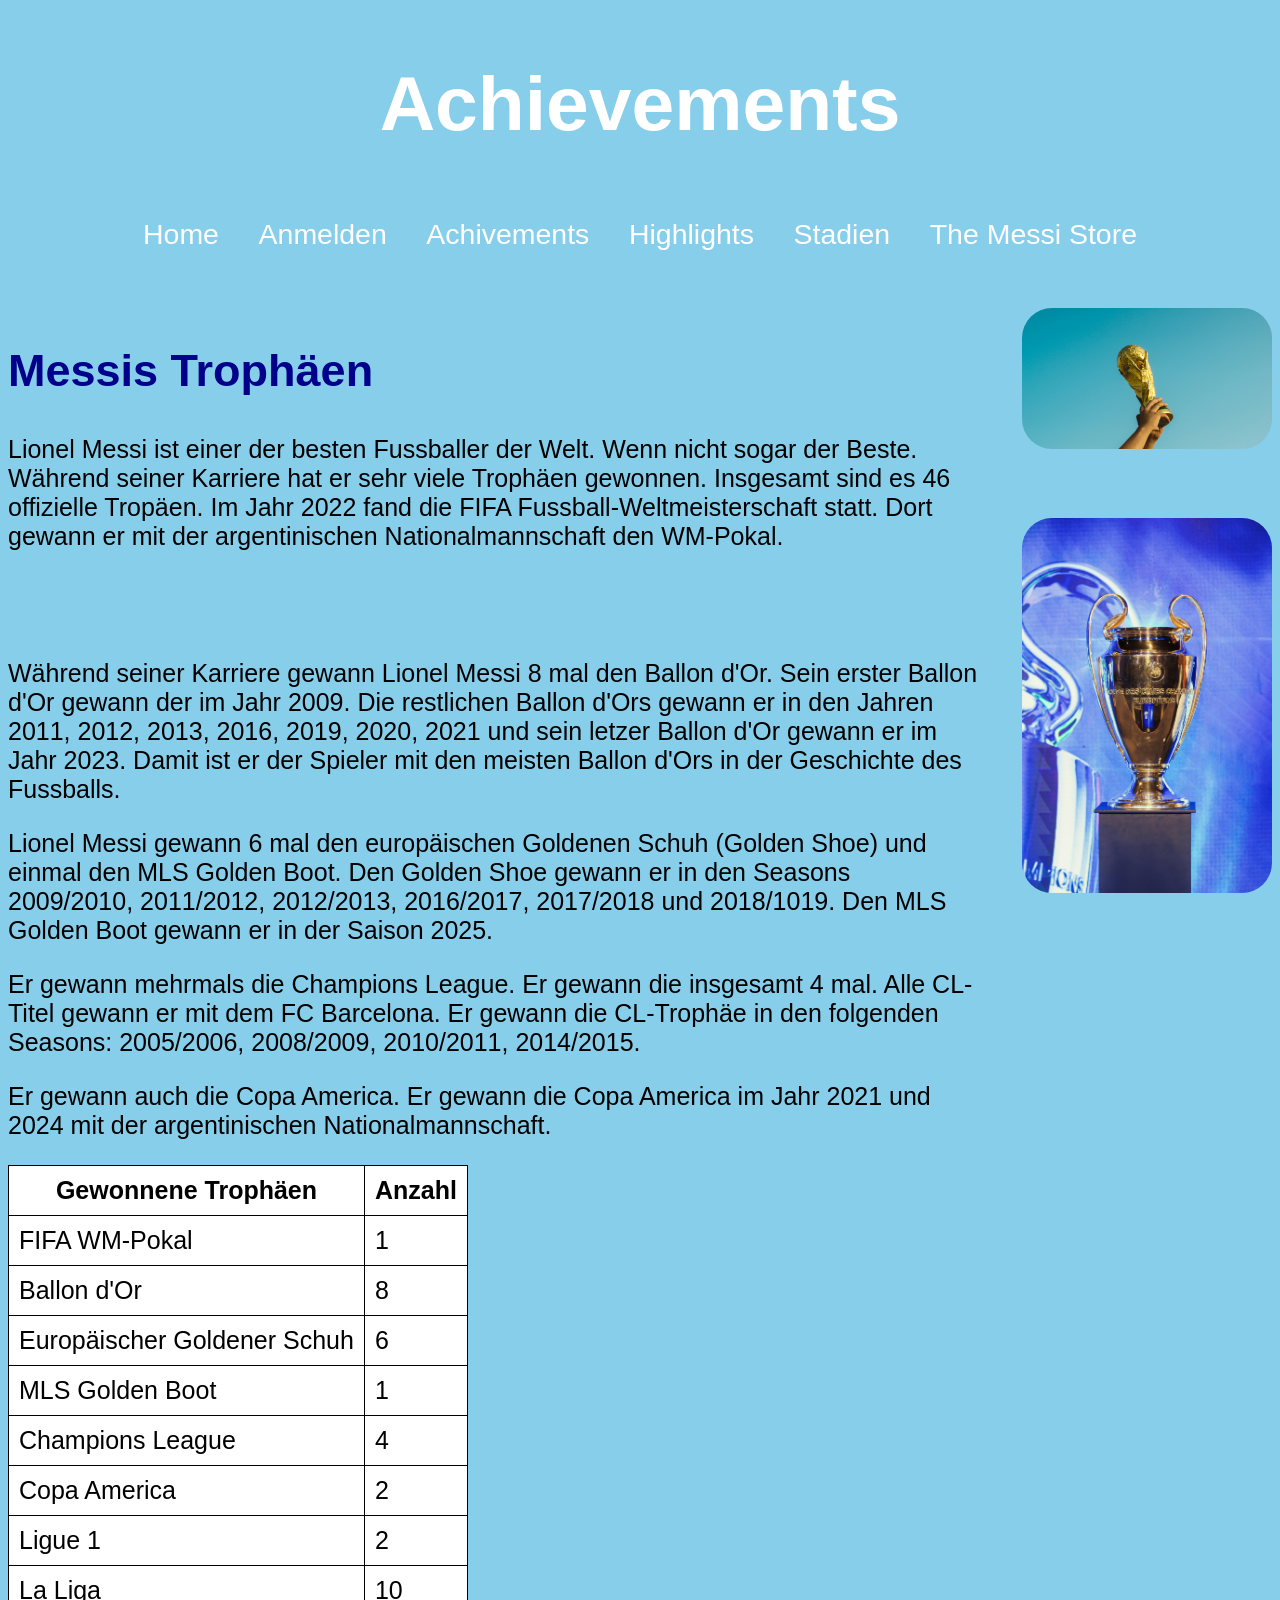
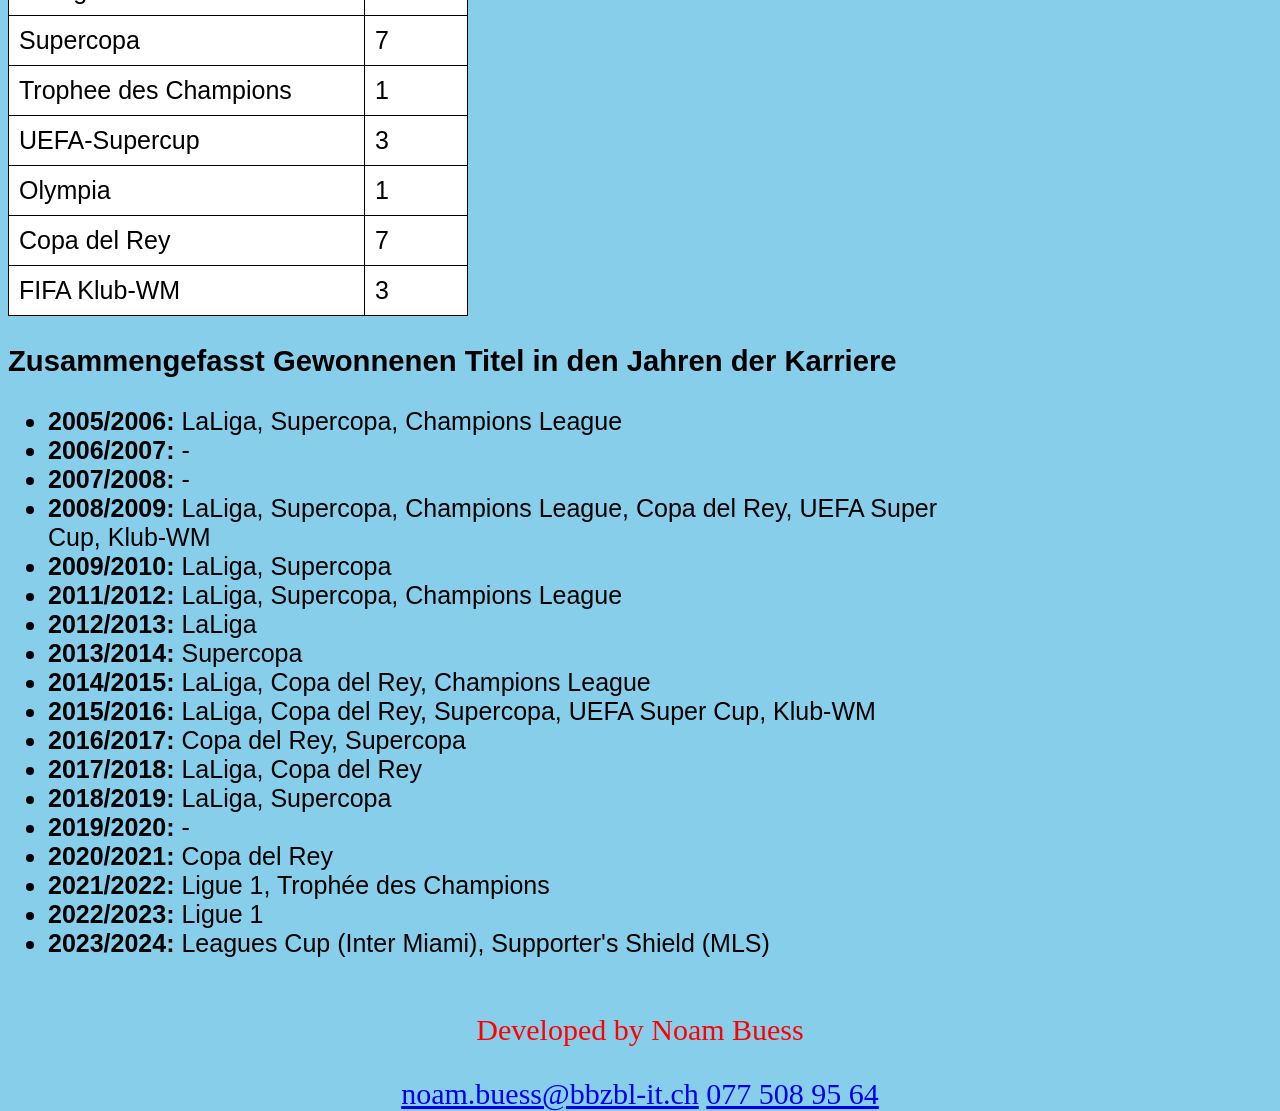
==== achivements.html @ bde9fcec "test" ====
<!DOCTYPE html>
<html lang="de">
<head>
    <meta charset="UTF-8">
    <meta name="viewport" content="width=device-width, initial-scale=1.0">
    <meta name="description" content="Es geht um die Achivements von Lionel Messi.">
    <link rel="stylesheet" href="index.css">
    <title>Trophäen von Leo Messi</title>
</head>
<body class="body">
    <div class="head">
        <header class="title">
            <h1>Achievements</h1>
        </header>
        <nav class="navbar">
            <a href="../index.html" class="navlink">Home</a>    
            <a href="login.html" class="navlink">Anmelden</a>
            <a href="achivements.html" class="navlink">Achivements</a>
            <a href="highlights.html" class="navlink">Highlights</a>
            <a href="Stadien.html" class="navlink">Stadien</a>
            <a href="https://www.themessistore.com/" target="_blank" class="navlink">The Messi Store</a>
        </nav>
    </div> 
    <main class="achievements-main">
        <article>

            <h2>Messis Trophäen</h2>
            <p>
                Lionel Messi ist einer der besten Fussballer
                der Welt. Wenn nicht sogar der Beste. Während seiner Karriere hat er sehr viele
                Trophäen gewonnen. Insgesamt sind es 46 offizielle Tropäen.
                Im Jahr 2022 fand die FIFA Fussball-Weltmeisterschaft statt. Dort gewann er 
                mit der argentinischen Nationalmannschaft den WM-Pokal.
            </p>
            <br>
            <br>
            <p>
                Während seiner Karriere gewann Lionel Messi 8 mal den Ballon d'Or.
                Sein erster Ballon d'Or gewann der im Jahr 2009. Die restlichen Ballon d'Ors gewann 
                er in den Jahren 2011, 2012, 2013, 2016, 2019, 2020, 2021
                und sein letzer Ballon d'Or gewann er im Jahr 2023. Damit ist er der Spieler
                mit den meisten Ballon d'Ors in der Geschichte des Fussballs. 
            </p>
           
            <p>
                Lionel Messi gewann 6 mal den europäischen Goldenen Schuh (Golden Shoe)
                und einmal den MLS Golden Boot. Den Golden Shoe gewann er in den Seasons
                2009/2010, 2011/2012, 2012/2013, 2016/2017, 2017/2018 und 2018/1019.
                Den MLS Golden Boot gewann er in der Saison 2025.
            </p> 
            <p>
                Er gewann mehrmals die Champions League. Er gewann die insgesamt 4 mal.
                Alle CL-Titel gewann er mit dem FC Barcelona. Er gewann die CL-Trophäe in
                den folgenden Seasons: 2005/2006, 2008/2009, 2010/2011, 2014/2015.
            </p>  
            <p>
                Er gewann auch die Copa America. Er gewann die Copa America im Jahr 
                2021 und 2024 mit der argentinischen Nationalmannschaft.
            </p>

            <table class="tbl-h">
                <tr>
                    <th><strong>Gewonnene Trophäen</strong></th>
                    <th><strong>Anzahl</strong></th>
                </tr>
                <tr>
                    <td>FIFA WM-Pokal</td>
                    <td>1</td>
                </tr>
                <tr>
                    <td>Ballon d'Or</td>
                    <td>8</td>
                </tr>
                <tr>
                    <td>Europäischer Goldener Schuh</td>
                    <td>6</td>  
                </tr>
                <tr>
                    <td>MLS Golden Boot</td>
                    <td>1</td>
                </tr>
                <tr>
                    <td>Champions League</td>
                    <td>4</td>
                </tr>
                <tr>
                    <td>Copa America</td>
                    <td>2</td>
                </tr>
                <tr>
                    <td>Ligue 1</td>
                    <td>2</td>
                </tr>
                <tr>
                    <td>La Liga</td>
                    <td>10</td>
                </tr>
                <tr>
                    <td>Supercopa</td>
                    <td>7</td>
                </tr>
                <tr>
                    <td>Trophee des Champions</td>
                    <td>1</td>
                </tr>
                <tr>
                    <td>UEFA-Supercup</td>
                    <td>3</td>
                </tr>
                <tr>
                    <td>Olympia</td>
                    <td>1</td>
                </tr>
                <tr>
                    <td>Copa del Rey</td>
                    <td>7</td>
                </tr>
                <tr>
                    <td>FIFA Klub-WM</td>
                    <td>3</td>
                </tr>
            </table>

            <h3>Zusammengefasst Gewonnenen Titel in den Jahren der Karriere</h3>
            <ul>
                <li><strong>2005/2006:</strong> LaLiga, Supercopa, Champions League</li>
                <li><strong>2006/2007:</strong> -</li>
                <li><strong>2007/2008:</strong> -</li>
                <li><strong>2008/2009:</strong> LaLiga, Supercopa, Champions League, Copa del Rey, UEFA Super Cup, Klub-WM</li>
                <li><strong>2009/2010:</strong> LaLiga, Supercopa</li>
                <li><strong>2011/2012:</strong> LaLiga, Supercopa, Champions League</li>
                <li><strong>2012/2013:</strong> LaLiga</li>
                <li><strong>2013/2014:</strong> Supercopa</li>
                <li><strong>2014/2015:</strong> LaLiga, Copa del Rey, Champions League</li>
                <li><strong>2015/2016:</strong> LaLiga, Copa del Rey, Supercopa, UEFA Super Cup, Klub-WM</li>
                <li><strong>2016/2017:</strong> Copa del Rey, Supercopa</li>
                <li><strong>2017/2018:</strong> LaLiga, Copa del Rey</li>
                <li><strong>2018/2019:</strong> LaLiga, Supercopa</li>
                <li><strong>2019/2020:</strong> -</li>
                <li><strong>2020/2021:</strong> Copa del Rey</li>
                <li><strong>2021/2022:</strong> Ligue 1, Trophée des Champions</li>
                <li><strong>2022/2023:</strong> Ligue 1</li>
                <li><strong>2023/2024:</strong> Leagues Cup (Inter Miami), Supporter's Shield (MLS)</li>
            </ul>
            
        </article>

        <aside class="avmAside">
            <img src="../public/MessiWMPokal.jpg" alt="Messi WM Pokal" class="messipictureAchievements"> <br>
            <img src="../public/MessiCL.jpg" alt="Messi Champions Leagues" class="messipictureAchievements"> <br>
        </aside>

    </main>
    
    
    <footer class="footer">
        <p>Developed by Noam Buess</p>
        <a href="mailto:noam.buess@bbzbl-it.ch" >noam.buess@bbzbl-it.ch</a>
        <a href="tel:0775089564">077 508 95 64</a>
    </footer>
</body>
</html>
---- index.css ----
@media screen and (max-width: 1600px) {
    :root {
        --red-color: red;
        --background-color: skyblue;
        --darkblue-color: darkblue;
        --white-color: white;
        --lightgreen-color: lightgreen;

        body {
            background-color: var(--background-color);
            display: grid;
            grid-template-columns: 100%;
            grid-template-rows: 300px 1fr 100px;
            grid-template-areas: 
                        "head"
                        "main"
                        "footer";
        
            .head {
                grid-area: head;
                align-items: center;
                width: 100%;
                background-color: var(--background-color);
                top:0;

                .title {
                    grid-area: head;
                    font-size: 3vw;
                    font-family: Arial, sans-serif;
                    text-align: center;
                    color: var(--white-color);
                }
                .navbar {
                    text-align: center;
                    margin:25px;

                    .navlink {
                        font-size: 2.225vw;
                        font-family: Arial, sans-serif;
                        color: var(--white-color);
                        text-decoration: none;
                        margin: 1vw;
                        padding: 5px;
                        display: inline-block;
                        transition: transform 0.3s ease, color 0.3s ease;
                    }
                    .navlink:hover {
                        transform: scale(1.2);
                        color: var(--lightgreen-color);
                    }
                }
            }
            .main {
                grid-area: main;
                font-size: 30px;
                font-family: Arial, sans-serif;
                text-align: center;

                .messipicture {
                    border-radius: 30px;
                    margin-top: 2vw;
                    width: 40vw;
                    height: auto; 
                    text-align: center;
                }
                .vereine {
                    border-radius: 30px;
                    width: 250px;
                    height: auto; 
                    text-align: center;
                }
                .vereine2 {
                    border-radius: 30px;
                    width: 250px;
                    height: auto;
                    text-align: center;
                }
                .input {
                    width: 200px;
                    height: 25px;
                    border-radius: 10px;
                }
                .input-submit {
                    width: 100px;
                    height: 25px;
                    border-radius: 10px;
                }
                .maps-stadiums {
                    width: 70vw;
                    height: 50vh;
                }
                
            }
            .footer {
                grid-area: footer;
                text-align: center;
                color: var(--red-color);
                font-size: 30px;
            }
            .achievements-main {
                display: flex;
                gap: 40px;
                align-items: flex-start;
                font-family: Arial, Helvetica, sans-serif;
                font-size: 25px;

                .tbl-h {
                    border-collapse: collapse;
                }
                .tbl-h th, .tbl-h td {
                    border: 1px solid black;
                    padding: 10px;
                    background-color: var(--white-color);
                }
            }
            .avmAside {
                display: flex;
                flex-direction: column;
                gap: 20px;

                    .messipictureAchievements {
                        border-radius: 30px;
                        width: 250px;
                        height: auto;
                    }
                    .CampNou {
                        border-radius: 30px;
                        margin-top: 30vh;
                        width: 250px;
                        height: auto;
                    }
            }
            .messivideo {
                text-align: center;  
            }
            main {

                h2:first-child {
                    font-size: 45px;
                    color: var(--darkblue-color);
                }
            }
        }
    }
}

@media  screen and (max-width: 1000px) {
    :root {
        --red-color: red;
        --background-color: skyblue;
        --darkblue-color: darkblue;
        --white-color: white;
        --lightgreen-color: lightgreen;

        body {
            background-color: var(--background-color);
            display: grid;
            grid-template-columns: 100%;
            grid-template-rows: 200px 1fr 100px;
            grid-template-areas: 
                        "head"
                        "main"
                        "footer";
        
            .head {
                grid-area: head;
                align-items: center;
                width: 100%;
                background-color: var(--background-color);
                top:0;

                .title {
                    grid-area: head;
                    font-size: 3vw;
                    font-family: Arial, sans-serif;
                    text-align: center;
                    color: var(--white-color);
                }
                .navbar {
                    text-align: center;
                    margin: 5vh;

                    .navlink {
                        font-size: 2.3vw;
                        font-family: Arial, sans-serif;
                        color: var(--white-color);
                        text-decoration: none;
                        margin: 1vw;
                        padding: 5px;
                        display: inline-block;
                        transition: transform 0.3s ease, color 0.3s ease;
                    }
                    .navlink:hover {
                        transform: scale(1.2);
                        color: var(--lightgreen-color);
                    }
                }
            }
            .main {
                grid-area: main;
                font-size: 30px;
                font-family: Arial, sans-serif;
                text-align: center;

                .messipicture {
                    border-radius: 30px;
                    width: 40vw;
                    height: auto; 
                    text-align: center;
                }
                .vereine {
                    border-radius: 30px;
                    width: 250px;
                    height: auto; 
                    text-align: center;
                }
                .vereine2 {
                    border-radius: 30px;
                    width: 250px;
                    height: auto;
                    text-align: center;
                }
                .input {
                    width: 200px;
                    height: 25px;
                    border-radius: 10px;
                }
                .input-submit {
                    width: 100px;
                    height: 25px;
                    border-radius: 10px;
                }
                .maps-stadiums {
                    width: 60vw;
                    height: 50vh;
                }
            }
            .footer {
                grid-area: footer;
                text-align: center;
                color: var(--red-color);
                font-size: 30px;
            }
            .achievements-main {
                display: flex;
                gap: 40px;
                align-items: flex-start;
                font-family: Arial, Helvetica, sans-serif;
                font-size: 25px;

                .tbl-h {
                    border-collapse: collapse;
                }
                .tbl-h th, .tbl-h td {
                    border: 1px solid black;
                    padding: 10px;
                    background-color: var(--white-color);
                }
            }
            .avmAside {
                
                display: flex;
                flex-direction: column;
                gap: 20px;

                    .messipictureAchievements {
                        border-radius: 30px;
                        width: 250px;
                        height: auto;
                    }
                    .CampNou {
                        border-radius: 30px;
                        margin-top: 35vh;
                        width: 30vw;
                    }
            }
            .messivideo {
                text-align: center;  
            }
            main {

                h2:first-child {
                    font-size: 45px;
                    color: var(--darkblue-color);
                }
            }
        }
    }
}

@media screen and (max-width: 750px) {
    :root {
        --red-color: red;
        --background-color: skyblue;
        --darkblue-color: darkblue;
        --white-color: white;
        --lightgreen-color: lightgreen;

        body {
            background-color: var(--background-color);
            display: grid;
            grid-template-columns: 100%;
            grid-template-rows: 150px 1fr 100px;
            grid-template-areas: 
                        "head"
                        "main"
                        "footer";
        
            .head {
                grid-area: head;
                align-items: center;
                width: 100%;
                background-color: var(--background-color);
                top:0;

                .title {
                    grid-area: head;
                    font-size: 3vw;
                    font-family: Arial, sans-serif;
                    text-align: center;
                    color: var(--white-color);
                }
                .navbar {
                    text-align: center;
                    margin: 2vh;

                    .navlink {
                        font-size: 2.3vw;
                        font-family: Arial, sans-serif;
                        color: var(--white-color);
                        text-decoration: none;
                        margin: 1vw;
                        padding: 5px;
                        display: inline-block;
                        transition: transform 0.3s ease, color 0.3s ease;
                    }
                    .navlink:hover {
                        transform: scale(1.2);
                        color: var(--lightgreen-color);
                    }
                }
            }
            .main {
                grid-area: main;
                font-size: 2.5vw;
                font-family: Arial, sans-serif;
                text-align: center;

                .messipicture {
                    border-radius: 30px;
                    width: 40vw;
                    height: auto; 
                    text-align: center;
                }
                .vereine {
                    border-radius: 30px;
                    width: 250px;
                    height: auto; 
                    text-align: center;
                }
                .vereine2 {
                    border-radius: 30px;
                    width: 250px;
                    height: auto;
                    text-align: center;
                }
                .input {
                    width: 50vw;
                    height: 4vh;
                    border-radius: 10px;
                }
                .input-submit {
                    width: 100px;
                    height: 25px;
                    border-radius: 10px;
                }
                .maps-stadiums {
                    width: 60vw;
                    height: 50vh;
                }
            }
            .footer {
                grid-area: footer;
                text-align: center;
                color: var(--red-color);
                font-size: 30px;
            }
            .achievements-main {
                display: flex;
                gap: 40px;
                align-items: flex-start;
                font-family: Arial, Helvetica, sans-serif;
                font-size: 25px;

                .tbl-h {
                    border-collapse: collapse;
                }
                .tbl-h th, .tbl-h td {
                    border: 1px solid black;
                    padding: 10px;
                    background-color: var(--white-color);
                }
            }
            .avmAside {
                grid-area: aside;
                display: flex;
                flex-direction: column;
                gap: 20px;

                    .messipictureAchievements {
                        border-radius: 30px;
                        width: 250px;
                        height: auto;
                    }
                    .CampNou {
                        border-radius: 30px;
                        margin-top: 30vh;
                        width: 30vw;
                    }
            }
            .messivideo {
                text-align: center;  
            }
            main {

                h2:first-child {
                    font-size: 45px;
                    color: var(--darkblue-color);
                }
            }
        }
    }
}

@media screen and (max-width: 400px) {
    :root {
        --red-color: red;
        --background-color: skyblue;
        --darkblue-color: darkblue;
        --white-color: white;
        --lightgreen-color: lightgreen;

        body {
            background-color: var(--background-color);
            display: grid;
            grid-template-columns: 70% 30%;
            grid-template-rows: 300px 1fr 100px;
            grid-template-areas: 
                        "head head"
                        "main aside"
                        "footer footer";
        
            .head {
                grid-area: head;
                align-items: center;
                width: 100%;
                background-color: var(--background-color);
                top:0;

                .title {
                    grid-area: head;
                    font-size: 3vw;
                    font-family: Arial, sans-serif;
                    text-align: center;
                    color: var(--white-color);
                }
                .navbar {
                    text-align: center;
                    margin: 2vh;

                    .navlink {
                        font-size: 2.3vw;
                        font-family: Arial, sans-serif;
                        color: var(--white-color);
                        text-decoration: none;
                        margin: 1vw;
                        padding: 5px;
                        display: inline-block;
                        transition: transform 0.3s ease, color 0.3s ease;
                    }
                    .navlink:hover {
                        transform: scale(1.2);
                        color: var(--lightgreen-color);
                    }
                }
            }
            .main {
                grid-area: main;
                font-size: 30px;
                font-family: Arial, sans-serif;
                text-align: center;

                .messipicture {
                    border-radius: 30px;
                    width: 25vw;
                    height: auto; 
                    text-align: center;
                }
                .vereine {
                    border-radius: 30px;
                    width: 250px;
                    height: auto; 
                    text-align: center;
                }
                .vereine2 {
                    border-radius: 30px;
                    width: 250px;
                    height: auto;
                    text-align: center;
                }
                .input {
                    width: 200px;
                    height: 25px;
                    border-radius: 10px;
                }
                .input-submit {
                    width: 100px;
                    height: 25px;
                    border-radius: 10px;
                }
                .maps-stadiums {
                    width: 60vw;
                    height: 50vh;
                }
            }
            .footer {
                grid-area: footer;
                text-align: center;
                color: var(--red-color);
                font-size: 30px;
            }
            .achievements-main {
                display: flex;
                gap: 40px;
                align-items: flex-start;
                font-family: Arial, Helvetica, sans-serif;
                font-size: 25px;

                .tbl-h {
                    border-collapse: collapse;
                }
                .tbl-h th, .tbl-h td {
                    border: 1px solid black;
                    padding: 10px;
                    background-color: var(--white-color);
                }
            }
            .avmAside {
                grid-area: aside;
                display: flex;
                flex-direction: column;
                gap: 20px;

                    .messipictureAchievements {
                        border-radius: 30px;
                        width: 250px;
                        height: auto;
                    }
                    .CampNou {
                        border-radius: 30px;
                        margin-top: 20vh;
                        width: 30vw;
                    }
            }
            .messivideo {
                text-align: center;  
            }
            main {

                h2:first-child {
                    font-size: 45px;
                    color: var(--darkblue-color);
                }
            }
        }
    }
}
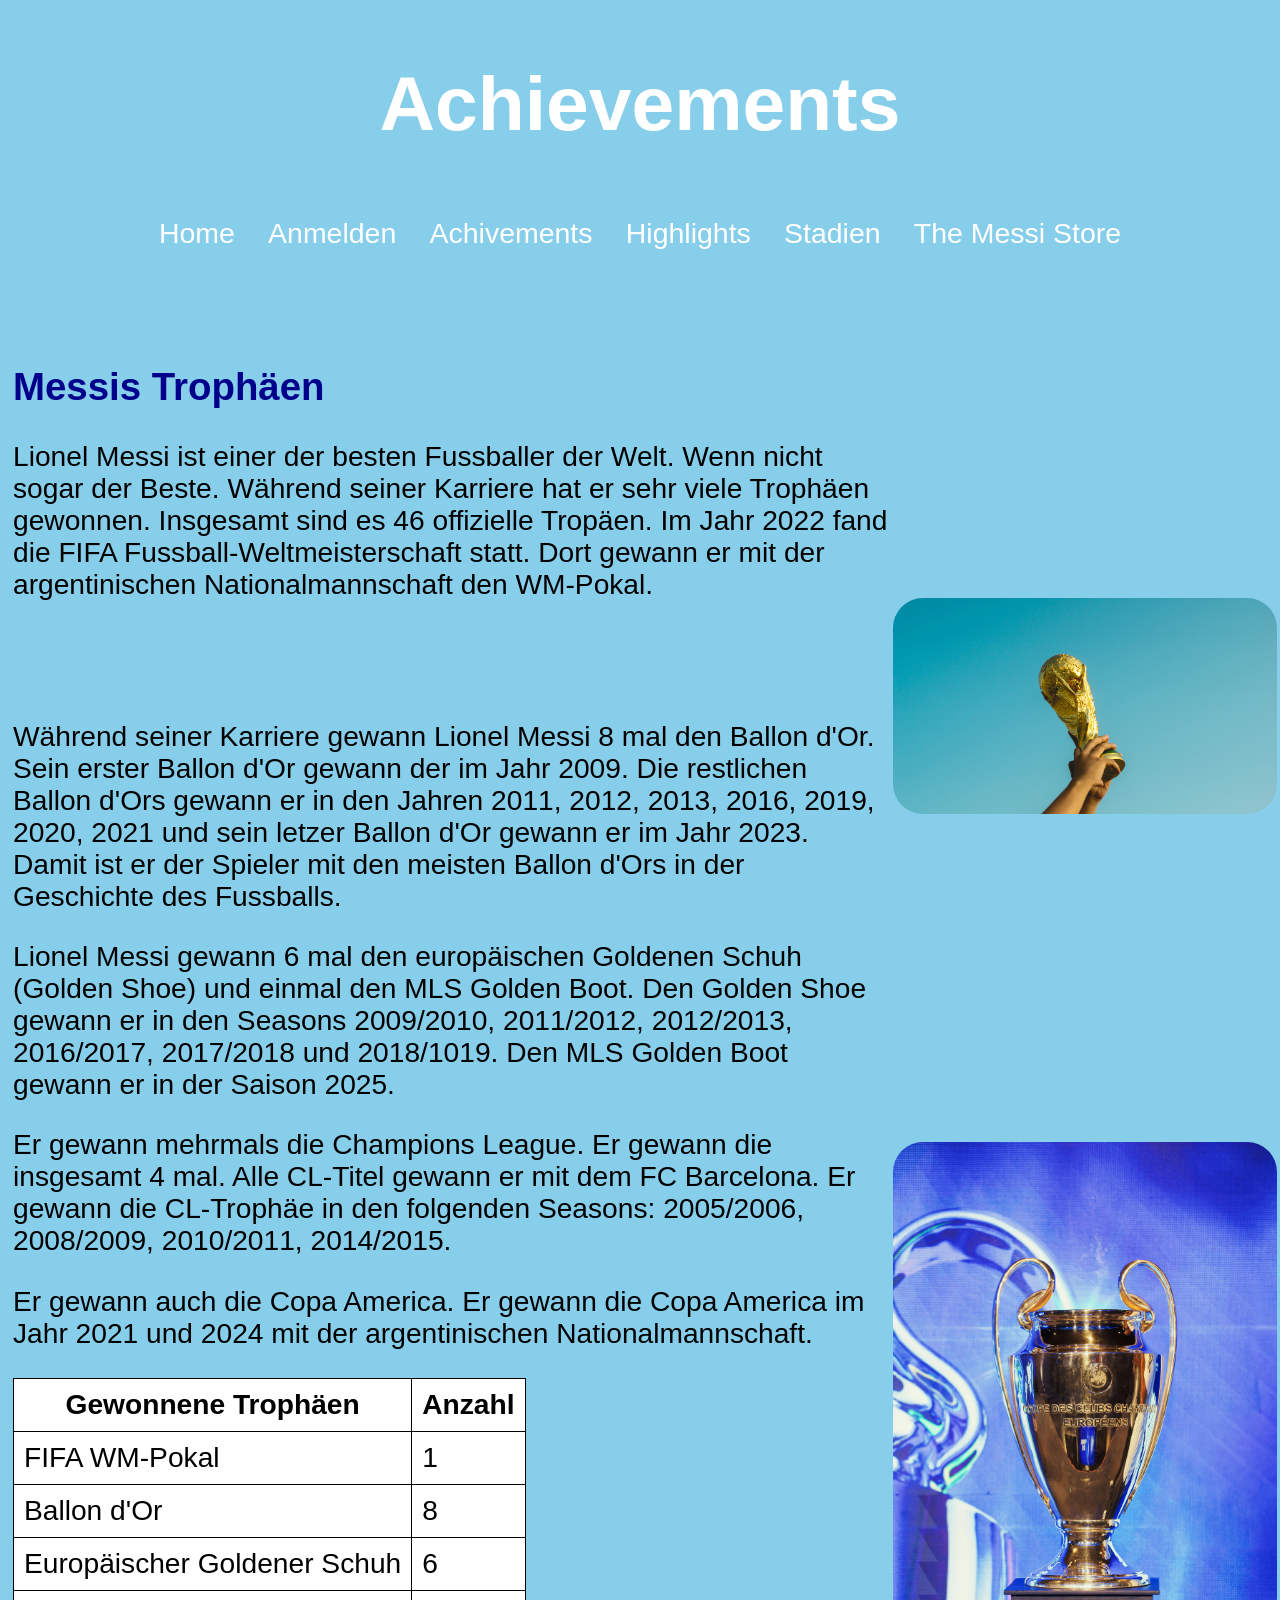
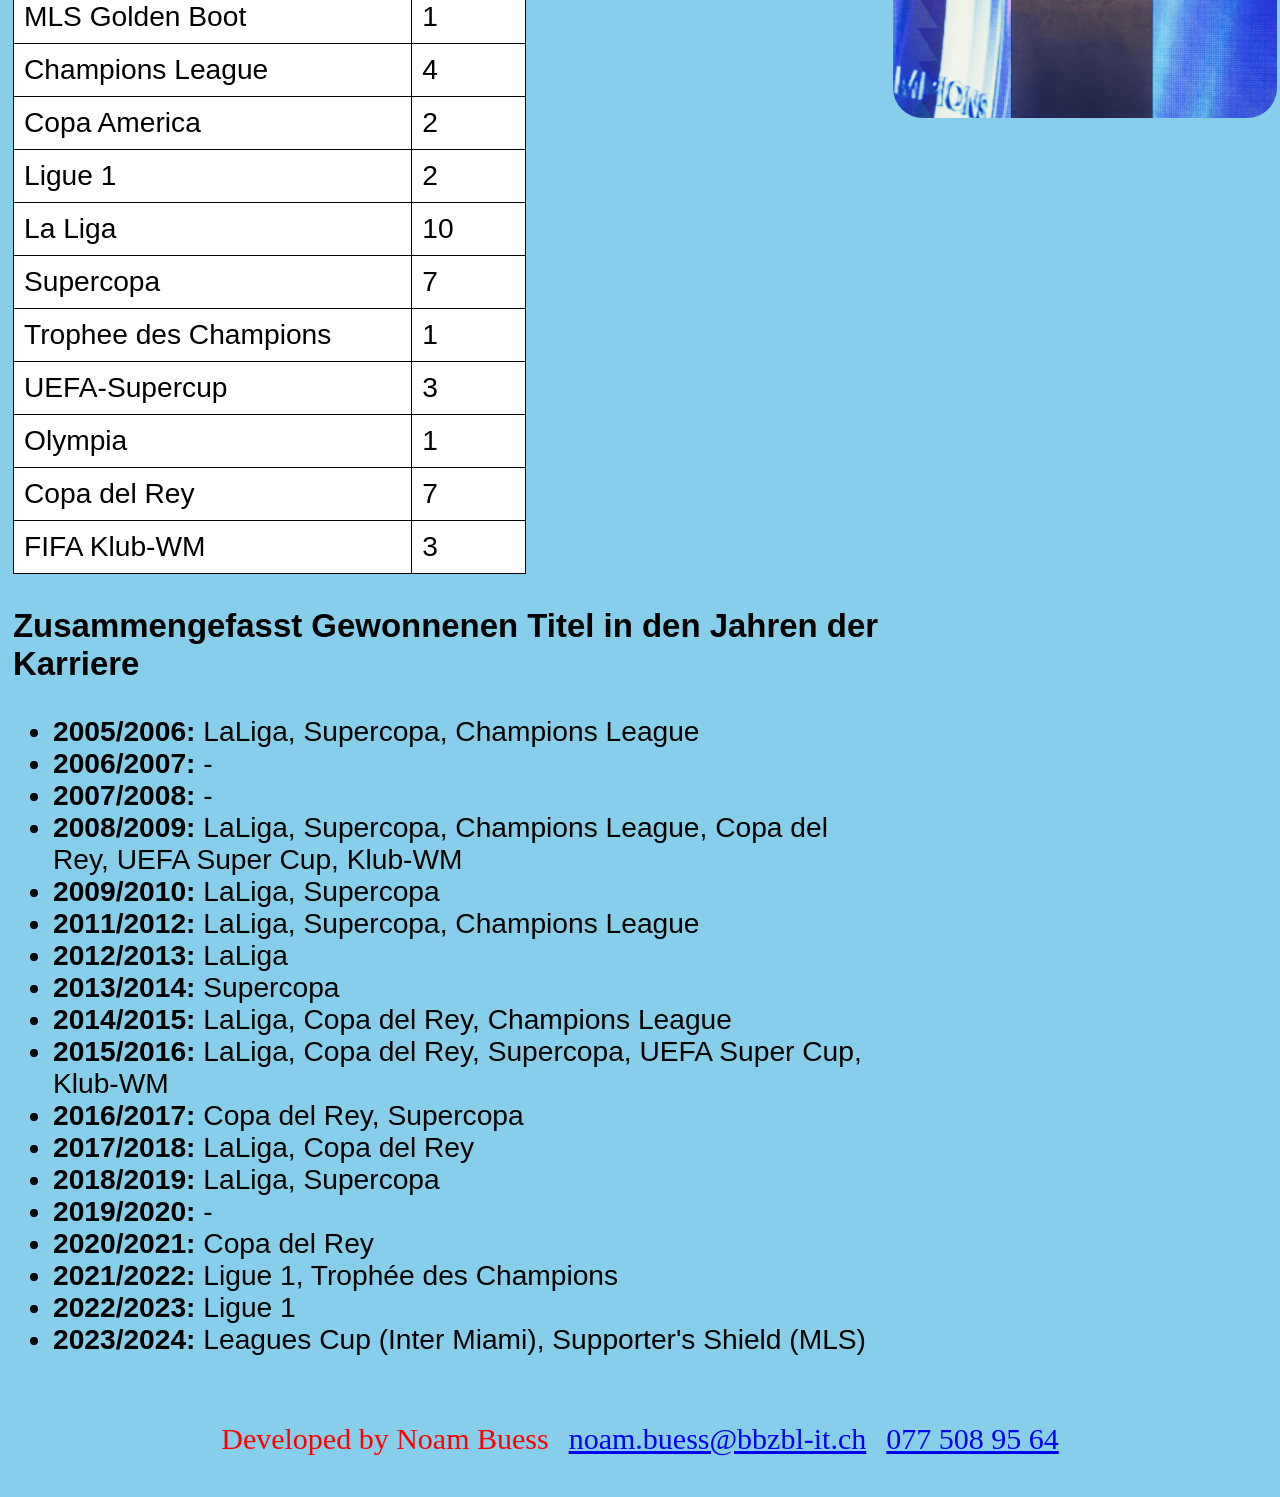
==== commit 1098969a: "responsive" ====
--- a/achivements.html
+++ b/achivements.html
@@ -7,13 +7,13 @@
     <link rel="stylesheet" href="index.css">
     <title>Trophäen von Leo Messi</title>
 </head>
-<body class="body">
+<body class="body-achievements">
     <div class="head">
         <header class="title">
             <h1>Achievements</h1>
         </header>
         <nav class="navbar">
-            <a href="../index.html" class="navlink">Home</a>    
+            <a href="index.html" class="navlink">Home</a>    
             <a href="login.html" class="navlink">Anmelden</a>
             <a href="achivements.html" class="navlink">Achivements</a>
             <a href="highlights.html" class="navlink">Highlights</a>
@@ -144,13 +144,14 @@
             </ul>
             
         </article>
+    </main>
 
-        <aside class="avmAside">
-            <img src="../public/MessiWMPokal.jpg" alt="Messi WM Pokal" class="messipictureAchievements"> <br>
-            <img src="../public/MessiCL.jpg" alt="Messi Champions Leagues" class="messipictureAchievements"> <br>
-        </aside>
+    <aside class="avmAside">
+        <img src="public/MessiWMPokal.jpg" alt="Messi WM Pokal" class="messipictureAchievements"> <br>
+        <img src="public/MessiCL.jpg" alt="Messi Champions Leagues" class="messipictureAchievements"> <br>
+    </aside>
 
-    </main>
+    
     
     
     <footer class="footer">
--- a/index.css
+++ b/index.css
@@ -1,577 +1,266 @@
-@media screen and (max-width: 1600px) {
-    :root {
-        --red-color: red;
-        --background-color: skyblue;
-        --darkblue-color: darkblue;
-        --white-color: white;
-        --lightgreen-color: lightgreen;
-
-        body {
+:root {
+    --red-color: red;
+    --background-color: skyblue;
+    --darkblue-color: darkblue;
+    --white-color: white;
+    --lightgreen-color: lightgreen;
+
+    body {
+        background-color: var(--background-color);
+        display: grid;
+        grid-template-columns: 100%;
+        grid-template-rows: 25vw 1fr 100px;
+        grid-template-areas: 
+                    "head"
+                    "main"
+                    "footer";
+    
+        .head {
+            grid-area: head;
+            align-items: center;
+            width: 100%;
             background-color: var(--background-color);
-            display: grid;
-            grid-template-columns: 100%;
-            grid-template-rows: 300px 1fr 100px;
-            grid-template-areas: 
-                        "head"
-                        "main"
-                        "footer";
-        
-            .head {
+            top:0;
+
+            .title {
                 grid-area: head;
-                align-items: center;
-                width: 100%;
-                background-color: var(--background-color);
-                top:0;
-
-                .title {
-                    grid-area: head;
-                    font-size: 3vw;
+                font-size: 3vw;
+                font-family: Arial, sans-serif;
+                text-align: center;
+                color: var(--white-color);
+            }
+            .navbar {
+                display: flex;
+                flex-direction: row;
+                justify-content: center;
+                margin:2.5vw;
+
+                .navlink {
+                    font-size: 2.4vw;
                     font-family: Arial, sans-serif;
-                    text-align: center;
                     color: var(--white-color);
-                }
-                .navbar {
-                    text-align: center;
-                    margin:25px;
-
-                    .navlink {
-                        font-size: 2.225vw;
-                        font-family: Arial, sans-serif;
-                        color: var(--white-color);
-                        text-decoration: none;
-                        margin: 1vw;
-                        padding: 5px;
-                        display: inline-block;
-                        transition: transform 0.3s ease, color 0.3s ease;
-                    }
-                    .navlink:hover {
-                        transform: scale(1.2);
-                        color: var(--lightgreen-color);
-                    }
-                }
-            }
-            .main {
-                grid-area: main;
-                font-size: 30px;
+                    text-decoration: none;
+                    margin: 1.3vw;
+                    display: inline-block;
+                    transition: transform 0.3s ease, color 0.3s ease;
+                }
+                .navlink:hover {
+                    transform: scale(1.2);
+                    color: var(--lightgreen-color);
+                }
+            }
+        }
+        .main {
+            grid-area: main;
+            display: flex;
+            flex-direction: column;
+            align-items: center;
+            text-align: center;
+            font-size: 2.2vw;
+            font-family: Arial, sans-serif;
+            
+
+            .messipicture {
+                border-radius: 30px;
+                margin-top: 2vw;
+                width: 40vw;
+                height: auto; 
+                text-align: center;
+            }
+            .vereine {
+                border-radius: 30px;
+                width: 30vw;
+                height: auto; 
+                text-align: center;
+            }
+            .vereine2 {
+                border-radius: 30px;
+                width: 30vw;
+                height: auto;
+                text-align: center;
+            }
+            #NOB {
+                font-size: 2.2vw;
+                color: var(--darkblue-color);
+                margin: 6vw;
+            }
+            .input {
+                width: 40vw;
+                height: 25px;
+                border-radius: 10px;
+            }
+            .input-submit {
+                width: 100px;
+                height: 25px;
+                border-radius: 10px;
+            }
+            .maps-stadiums {
+                width: 60vw;
+                height: 60vh;
+            }
+            
+        }
+        .footer {
+            grid-area: footer;
+            display: flex;
+            align-items: center;
+            justify-content: center;
+            gap: 20px;
+            color: var(--red-color);
+            font-size: 3vw;
+        }
+        .messivideo {
+            display: flex;
+            align-items: center;
+            justify-content: center;
+        }
+        .messivideo #video { 
+            width: 70vw;
+            height: 40vh;  
+        }
+        main {
+
+            h2:first-child {
+                font-size: 45px;
+                color: var(--darkblue-color);
+            }
+        }
+    }
+    .body-achievements {
+        background-color: var(--background-color);
+        display: grid;
+        grid-template-columns: 70% 30%;
+        grid-template-rows: 25vw 1fr 100px;
+        grid-template-areas: 
+                    "head head"
+                    "main aside"
+                    "footer footer";
+        .head {
+            grid-area: head;
+            align-items: center;
+            width: 100%;
+            background-color: var(--background-color);
+            top:0;
+
+            .title {
+                font-size: 3vw;
                 font-family: Arial, sans-serif;
                 text-align: center;
-
-                .messipicture {
+                color: var(--white-color);
+            }
+
+            .navbar {
+                display: flex;
+                flex-direction: row;
+                justify-content: center;
+                margin: 2vw;
+
+                .navlink {
+                    font-size: 2.225vw;
+                    font-family: Arial, sans-serif;
+                    color: var(--white-color);
+                    text-decoration: none;
+                    margin: 1.3vw;
+                    display: inline-block;
+                    transition: transform 0.3s ease, color 0.3s ease;
+                }
+                .navlink:hover {
+                    transform: scale(1.2);
+                    color: var(--lightgreen-color);
+                }
+            }
+        }
+        .achievements-main {
+            grid-area: main;
+            display: flex;
+            gap: 40px;
+            padding: 5px;
+            flex-direction: column;
+            font-family: Arial, Helvetica, sans-serif;
+            font-size: 2.2vw;
+
+            h2 {
+                font-size: 3vw;
+                color: var(--darkblue-color);
+            }
+
+            .tbl-h {
+                border-collapse: collapse;
+            }
+            .tbl-h th, .tbl-h td {
+                border: 1px solid black;
+                padding: 10px;
+                background-color: var(--white-color);
+            }
+        }
+        .avmAside {
+            grid-area: aside;
+            display: flex;
+            flex-direction: column;
+            gap: 20px;
+            margin: 0 auto;
+
+                .messipictureAchievements {
                     border-radius: 30px;
-                    margin-top: 2vw;
-                    width: 40vw;
-                    height: auto; 
-                    text-align: center;
-                }
-                .vereine {
+                    margin-top: 30vh;
+                    width: 30vw;
+                    height: auto;
+                }
+                .CampNou {
                     border-radius: 30px;
-                    width: 250px;
-                    height: auto; 
-                    text-align: center;
-                }
-                .vereine2 {
-                    border-radius: 30px;
+                    margin-top: 30vh;
                     width: 250px;
                     height: auto;
-                    text-align: center;
-                }
-                .input {
-                    width: 200px;
-                    height: 25px;
-                    border-radius: 10px;
-                }
-                .input-submit {
-                    width: 100px;
-                    height: 25px;
-                    border-radius: 10px;
-                }
-                .maps-stadiums {
-                    width: 70vw;
-                    height: 50vh;
-                }
-                
-            }
-            .footer {
-                grid-area: footer;
-                text-align: center;
-                color: var(--red-color);
-                font-size: 30px;
-            }
-            .achievements-main {
-                display: flex;
-                gap: 40px;
-                align-items: flex-start;
-                font-family: Arial, Helvetica, sans-serif;
-                font-size: 25px;
-
-                .tbl-h {
-                    border-collapse: collapse;
-                }
-                .tbl-h th, .tbl-h td {
-                    border: 1px solid black;
-                    padding: 10px;
-                    background-color: var(--white-color);
-                }
-            }
-            .avmAside {
-                display: flex;
-                flex-direction: column;
-                gap: 20px;
-
-                    .messipictureAchievements {
-                        border-radius: 30px;
-                        width: 250px;
-                        height: auto;
-                    }
-                    .CampNou {
-                        border-radius: 30px;
-                        margin-top: 30vh;
-                        width: 250px;
-                        height: auto;
-                    }
-            }
-            .messivideo {
-                text-align: center;  
-            }
-            main {
-
-                h2:first-child {
-                    font-size: 45px;
-                    color: var(--darkblue-color);
-                }
-            }
+                }
+        }
+        .footer {
+            grid-area: footer;
+            display: flex;
+            align-items: center;
+            justify-content: center;
+            gap: 20px;
+            color: var(--red-color);
+            font-size: 30px;
         }
     }
 }
 
-@media  screen and (max-width: 1000px) {
-    :root {
-        --red-color: red;
-        --background-color: skyblue;
-        --darkblue-color: darkblue;
-        --white-color: white;
-        --lightgreen-color: lightgreen;
-
-        body {
-            background-color: var(--background-color);
-            display: grid;
-            grid-template-columns: 100%;
-            grid-template-rows: 200px 1fr 100px;
-            grid-template-areas: 
-                        "head"
-                        "main"
-                        "footer";
-        
-            .head {
-                grid-area: head;
-                align-items: center;
-                width: 100%;
-                background-color: var(--background-color);
-                top:0;
-
-                .title {
-                    grid-area: head;
-                    font-size: 3vw;
-                    font-family: Arial, sans-serif;
-                    text-align: center;
-                    color: var(--white-color);
-                }
-                .navbar {
-                    text-align: center;
-                    margin: 5vh;
-
-                    .navlink {
-                        font-size: 2.3vw;
-                        font-family: Arial, sans-serif;
-                        color: var(--white-color);
-                        text-decoration: none;
-                        margin: 1vw;
-                        padding: 5px;
-                        display: inline-block;
-                        transition: transform 0.3s ease, color 0.3s ease;
-                    }
-                    .navlink:hover {
-                        transform: scale(1.2);
-                        color: var(--lightgreen-color);
-                    }
-                }
-            }
-            .main {
-                grid-area: main;
-                font-size: 30px;
-                font-family: Arial, sans-serif;
-                text-align: center;
-
-                .messipicture {
-                    border-radius: 30px;
-                    width: 40vw;
-                    height: auto; 
-                    text-align: center;
-                }
-                .vereine {
-                    border-radius: 30px;
-                    width: 250px;
-                    height: auto; 
-                    text-align: center;
-                }
-                .vereine2 {
-                    border-radius: 30px;
-                    width: 250px;
-                    height: auto;
-                    text-align: center;
-                }
-                .input {
-                    width: 200px;
-                    height: 25px;
-                    border-radius: 10px;
-                }
-                .input-submit {
-                    width: 100px;
-                    height: 25px;
-                    border-radius: 10px;
-                }
-                .maps-stadiums {
-                    width: 60vw;
-                    height: 50vh;
-                }
-            }
-            .footer {
-                grid-area: footer;
-                text-align: center;
-                color: var(--red-color);
-                font-size: 30px;
-            }
-            .achievements-main {
-                display: flex;
-                gap: 40px;
-                align-items: flex-start;
-                font-family: Arial, Helvetica, sans-serif;
-                font-size: 25px;
-
-                .tbl-h {
-                    border-collapse: collapse;
-                }
-                .tbl-h th, .tbl-h td {
-                    border: 1px solid black;
-                    padding: 10px;
-                    background-color: var(--white-color);
-                }
-            }
-            .avmAside {
-                
-                display: flex;
-                flex-direction: column;
-                gap: 20px;
-
-                    .messipictureAchievements {
-                        border-radius: 30px;
-                        width: 250px;
-                        height: auto;
-                    }
-                    .CampNou {
-                        border-radius: 30px;
-                        margin-top: 35vh;
-                        width: 30vw;
-                    }
-            }
-            .messivideo {
-                text-align: center;  
-            }
-            main {
-
-                h2:first-child {
-                    font-size: 45px;
-                    color: var(--darkblue-color);
-                }
-            }
-        }
+@media screen and (max-width: 900px) {
+    .navlink {
+        font-size: 2.7vw !important;
+    }
+
+    .body .head .title {
+        font-size: 4vw !important;
+    }
+
+    .messipicture {
+        width: 60vw !important;
+    }
+
+    .footer {
+        font-size: 2vw !important;
+    }
+
+    .vereine, .vereine2 {
+        width: 40vw !important;
+    }
+
+    .avmAside .CampNou {
+        width: 30vw !important;
     }
 }
 
-@media screen and (max-width: 750px) {
-    :root {
-        --red-color: red;
-        --background-color: skyblue;
-        --darkblue-color: darkblue;
-        --white-color: white;
-        --lightgreen-color: lightgreen;
-
-        body {
-            background-color: var(--background-color);
-            display: grid;
-            grid-template-columns: 100%;
-            grid-template-rows: 150px 1fr 100px;
-            grid-template-areas: 
-                        "head"
-                        "main"
-                        "footer";
-        
-            .head {
-                grid-area: head;
-                align-items: center;
-                width: 100%;
-                background-color: var(--background-color);
-                top:0;
-
-                .title {
-                    grid-area: head;
-                    font-size: 3vw;
-                    font-family: Arial, sans-serif;
-                    text-align: center;
-                    color: var(--white-color);
-                }
-                .navbar {
-                    text-align: center;
-                    margin: 2vh;
-
-                    .navlink {
-                        font-size: 2.3vw;
-                        font-family: Arial, sans-serif;
-                        color: var(--white-color);
-                        text-decoration: none;
-                        margin: 1vw;
-                        padding: 5px;
-                        display: inline-block;
-                        transition: transform 0.3s ease, color 0.3s ease;
-                    }
-                    .navlink:hover {
-                        transform: scale(1.2);
-                        color: var(--lightgreen-color);
-                    }
-                }
-            }
-            .main {
-                grid-area: main;
-                font-size: 2.5vw;
-                font-family: Arial, sans-serif;
-                text-align: center;
-
-                .messipicture {
-                    border-radius: 30px;
-                    width: 40vw;
-                    height: auto; 
-                    text-align: center;
-                }
-                .vereine {
-                    border-radius: 30px;
-                    width: 250px;
-                    height: auto; 
-                    text-align: center;
-                }
-                .vereine2 {
-                    border-radius: 30px;
-                    width: 250px;
-                    height: auto;
-                    text-align: center;
-                }
-                .input {
-                    width: 50vw;
-                    height: 4vh;
-                    border-radius: 10px;
-                }
-                .input-submit {
-                    width: 100px;
-                    height: 25px;
-                    border-radius: 10px;
-                }
-                .maps-stadiums {
-                    width: 60vw;
-                    height: 50vh;
-                }
-            }
-            .footer {
-                grid-area: footer;
-                text-align: center;
-                color: var(--red-color);
-                font-size: 30px;
-            }
-            .achievements-main {
-                display: flex;
-                gap: 40px;
-                align-items: flex-start;
-                font-family: Arial, Helvetica, sans-serif;
-                font-size: 25px;
-
-                .tbl-h {
-                    border-collapse: collapse;
-                }
-                .tbl-h th, .tbl-h td {
-                    border: 1px solid black;
-                    padding: 10px;
-                    background-color: var(--white-color);
-                }
-            }
-            .avmAside {
-                grid-area: aside;
-                display: flex;
-                flex-direction: column;
-                gap: 20px;
-
-                    .messipictureAchievements {
-                        border-radius: 30px;
-                        width: 250px;
-                        height: auto;
-                    }
-                    .CampNou {
-                        border-radius: 30px;
-                        margin-top: 30vh;
-                        width: 30vw;
-                    }
-            }
-            .messivideo {
-                text-align: center;  
-            }
-            main {
-
-                h2:first-child {
-                    font-size: 45px;
-                    color: var(--darkblue-color);
-                }
-            }
-        }
-    }
-}
-
-@media screen and (max-width: 400px) {
-    :root {
-        --red-color: red;
-        --background-color: skyblue;
-        --darkblue-color: darkblue;
-        --white-color: white;
-        --lightgreen-color: lightgreen;
-
-        body {
-            background-color: var(--background-color);
-            display: grid;
-            grid-template-columns: 70% 30%;
-            grid-template-rows: 300px 1fr 100px;
-            grid-template-areas: 
-                        "head head"
-                        "main aside"
-                        "footer footer";
-        
-            .head {
-                grid-area: head;
-                align-items: center;
-                width: 100%;
-                background-color: var(--background-color);
-                top:0;
-
-                .title {
-                    grid-area: head;
-                    font-size: 3vw;
-                    font-family: Arial, sans-serif;
-                    text-align: center;
-                    color: var(--white-color);
-                }
-                .navbar {
-                    text-align: center;
-                    margin: 2vh;
-
-                    .navlink {
-                        font-size: 2.3vw;
-                        font-family: Arial, sans-serif;
-                        color: var(--white-color);
-                        text-decoration: none;
-                        margin: 1vw;
-                        padding: 5px;
-                        display: inline-block;
-                        transition: transform 0.3s ease, color 0.3s ease;
-                    }
-                    .navlink:hover {
-                        transform: scale(1.2);
-                        color: var(--lightgreen-color);
-                    }
-                }
-            }
-            .main {
-                grid-area: main;
-                font-size: 30px;
-                font-family: Arial, sans-serif;
-                text-align: center;
-
-                .messipicture {
-                    border-radius: 30px;
-                    width: 25vw;
-                    height: auto; 
-                    text-align: center;
-                }
-                .vereine {
-                    border-radius: 30px;
-                    width: 250px;
-                    height: auto; 
-                    text-align: center;
-                }
-                .vereine2 {
-                    border-radius: 30px;
-                    width: 250px;
-                    height: auto;
-                    text-align: center;
-                }
-                .input {
-                    width: 200px;
-                    height: 25px;
-                    border-radius: 10px;
-                }
-                .input-submit {
-                    width: 100px;
-                    height: 25px;
-                    border-radius: 10px;
-                }
-                .maps-stadiums {
-                    width: 60vw;
-                    height: 50vh;
-                }
-            }
-            .footer {
-                grid-area: footer;
-                text-align: center;
-                color: var(--red-color);
-                font-size: 30px;
-            }
-            .achievements-main {
-                display: flex;
-                gap: 40px;
-                align-items: flex-start;
-                font-family: Arial, Helvetica, sans-serif;
-                font-size: 25px;
-
-                .tbl-h {
-                    border-collapse: collapse;
-                }
-                .tbl-h th, .tbl-h td {
-                    border: 1px solid black;
-                    padding: 10px;
-                    background-color: var(--white-color);
-                }
-            }
-            .avmAside {
-                grid-area: aside;
-                display: flex;
-                flex-direction: column;
-                gap: 20px;
-
-                    .messipictureAchievements {
-                        border-radius: 30px;
-                        width: 250px;
-                        height: auto;
-                    }
-                    .CampNou {
-                        border-radius: 30px;
-                        margin-top: 20vh;
-                        width: 30vw;
-                    }
-            }
-            .messivideo {
-                text-align: center;  
-            }
-            main {
-
-                h2:first-child {
-                    font-size: 45px;
-                    color: var(--darkblue-color);
-                }
-            }
-        }
+@media  screen and (max-width: 450px) {
+    .messivideo {
+        margin-top: 20px;
+    }
+
+    .input {
+        height: 17px !important;
+    }
+
+    .navlink {
+        font-size: 2.6vw !important;
     }
 }
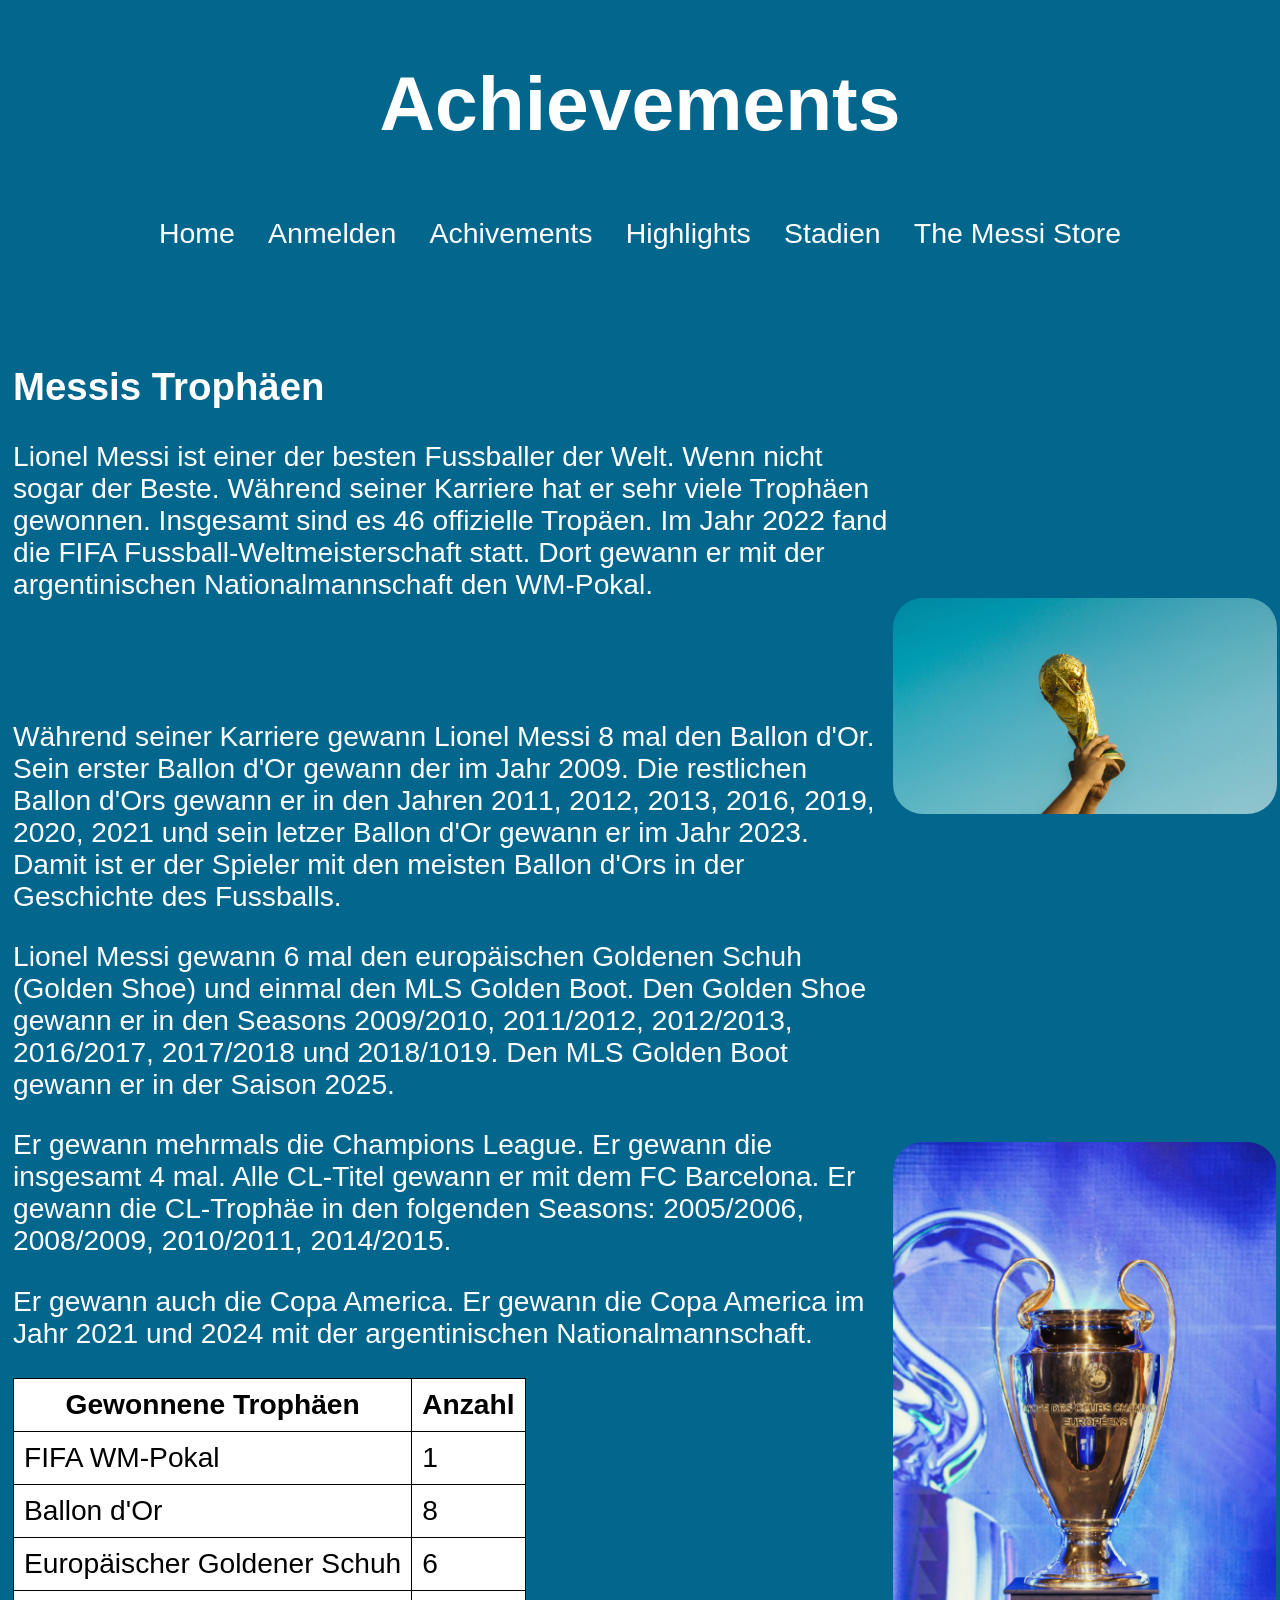
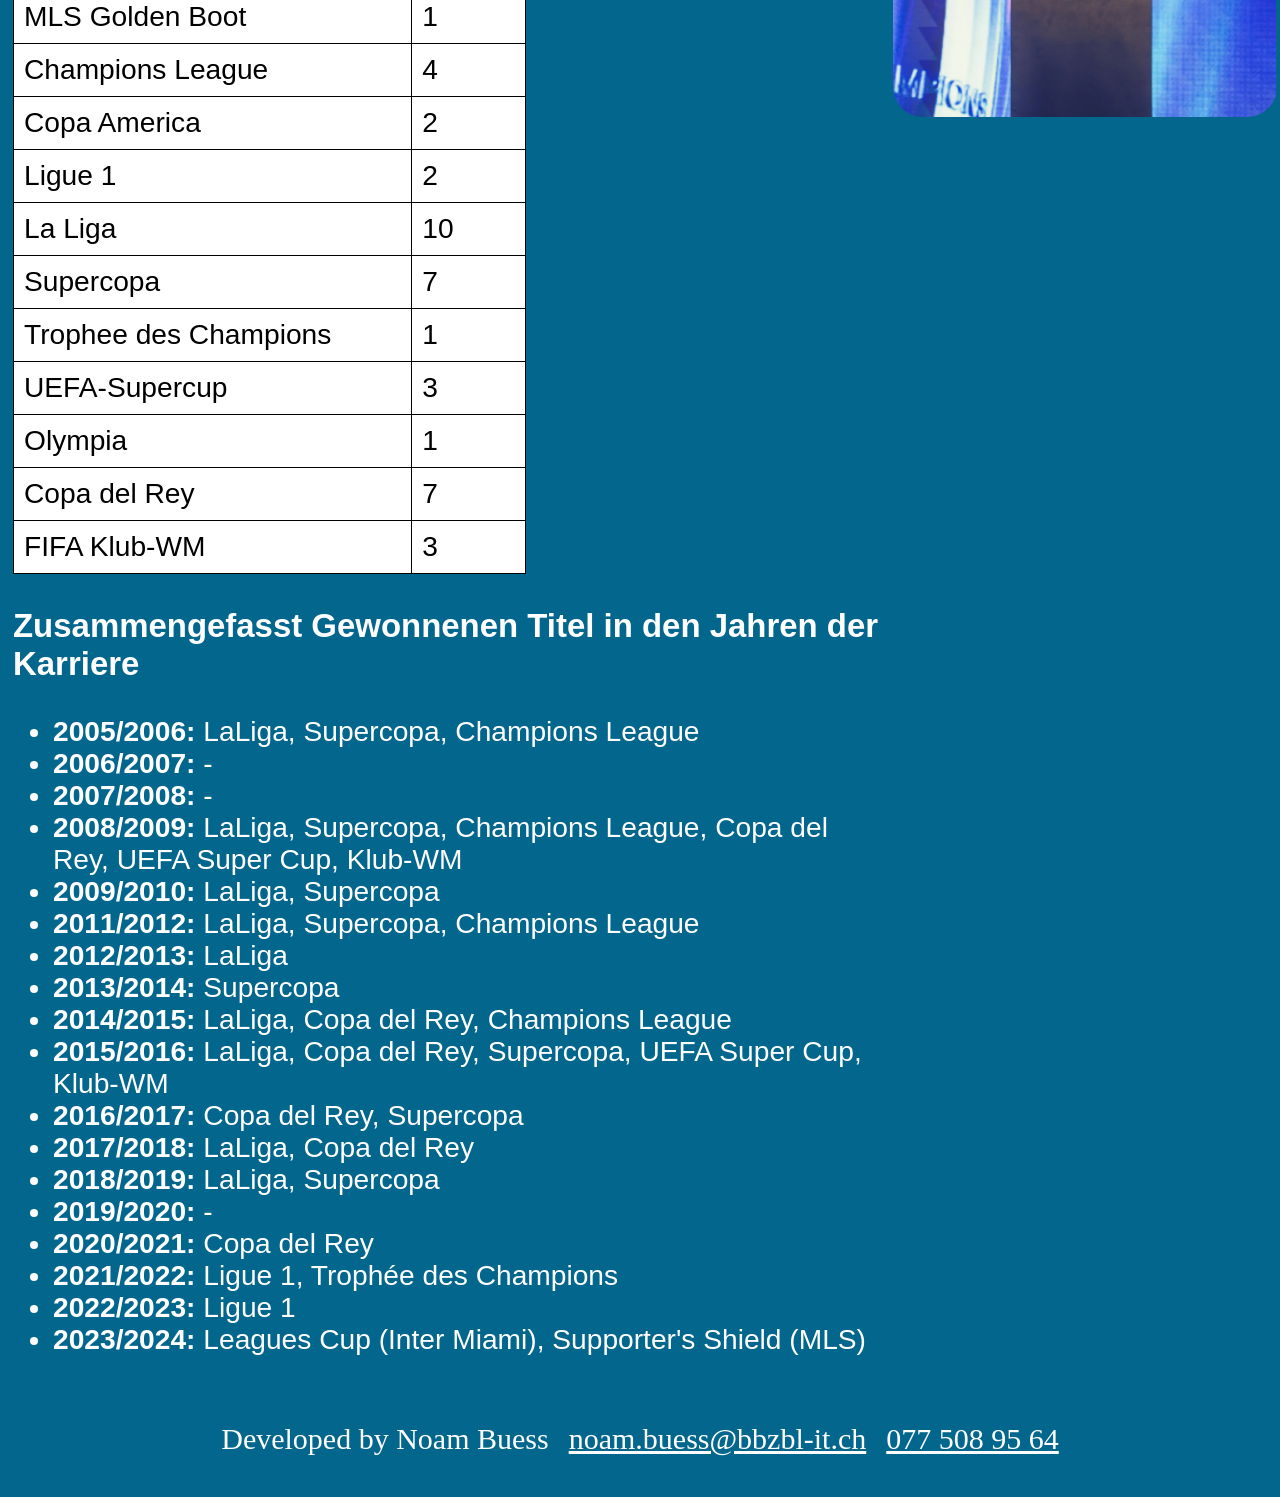
==== commit 3b7013fb: "optimizing" ====
--- a/achivements.html
+++ b/achivements.html
@@ -147,8 +147,8 @@
     </main>
 
     <aside class="avmAside">
-        <img src="public/MessiWMPokal.jpg" alt="Messi WM Pokal" class="messipictureAchievements"> <br>
-        <img src="public/MessiCL.jpg" alt="Messi Champions Leagues" class="messipictureAchievements"> <br>
+        <img src="public/MessiWMPokal.webp" alt="Messi WM Pokal" class="messipictureAchievements"> <br>
+        <img src="public/MessiCL.webp" alt="Messi Champions Leagues" class="messipictureAchievements"> <br>
     </aside>
 
     
--- a/index.css
+++ b/index.css
@@ -1,6 +1,6 @@
 :root {
     --red-color: red;
-    --background-color: skyblue;
+    --background-color: rgb(3, 102, 141);
     --darkblue-color: darkblue;
     --white-color: white;
     --lightgreen-color: lightgreen;
@@ -14,6 +14,10 @@
                     "head"
                     "main"
                     "footer";
+
+        label {
+            color: var(--white-color)
+        }
     
         .head {
             grid-area: head;
@@ -28,6 +32,10 @@
                 font-family: Arial, sans-serif;
                 text-align: center;
                 color: var(--white-color);
+
+                h1 {
+                    color: var(--white-color);
+                }
             }
             .navbar {
                 display: flex;
@@ -58,6 +66,18 @@
             text-align: center;
             font-size: 2.2vw;
             font-family: Arial, sans-serif;
+
+            h2 {
+                color: var(--white-color)
+            }
+            
+            p {
+                color: var(--white-color);
+            }
+
+            .main-title {
+                color: var(--white-color);
+            }
             
 
             .messipicture {
@@ -81,7 +101,7 @@
             }
             #NOB {
                 font-size: 2.2vw;
-                color: var(--darkblue-color);
+                color: var(--white-color);
                 margin: 6vw;
             }
             .input {
@@ -108,6 +128,10 @@
             gap: 20px;
             color: var(--red-color);
             font-size: 3vw;
+
+            a, p {
+                color: var(--white-color)
+            }
         }
         .messivideo {
             display: flex;
@@ -121,8 +145,12 @@
         main {
 
             h2:first-child {
-                font-size: 45px;
-                color: var(--darkblue-color);
+                font-size: 4vw;
+                color: var(--white-color);
+            }
+
+            h3 {
+                color: var(--white-color);
             }
         }
     }
@@ -147,7 +175,12 @@
                 font-family: Arial, sans-serif;
                 text-align: center;
                 color: var(--white-color);
-            }
+
+                h2 {
+                    color: var(--white-color);
+                }
+            }
+                
 
             .navbar {
                 display: flex;
@@ -179,9 +212,21 @@
             font-family: Arial, Helvetica, sans-serif;
             font-size: 2.2vw;
 
+            p {
+                color: var(--white-color);
+            }
+
+            li {
+                color: var(--white-color);
+            }
+
+            h3 {
+                color: var(--white-color)
+            }
+
             h2 {
                 font-size: 3vw;
-                color: var(--darkblue-color);
+                color: var(--white-color);
             }
 
             .tbl-h {
